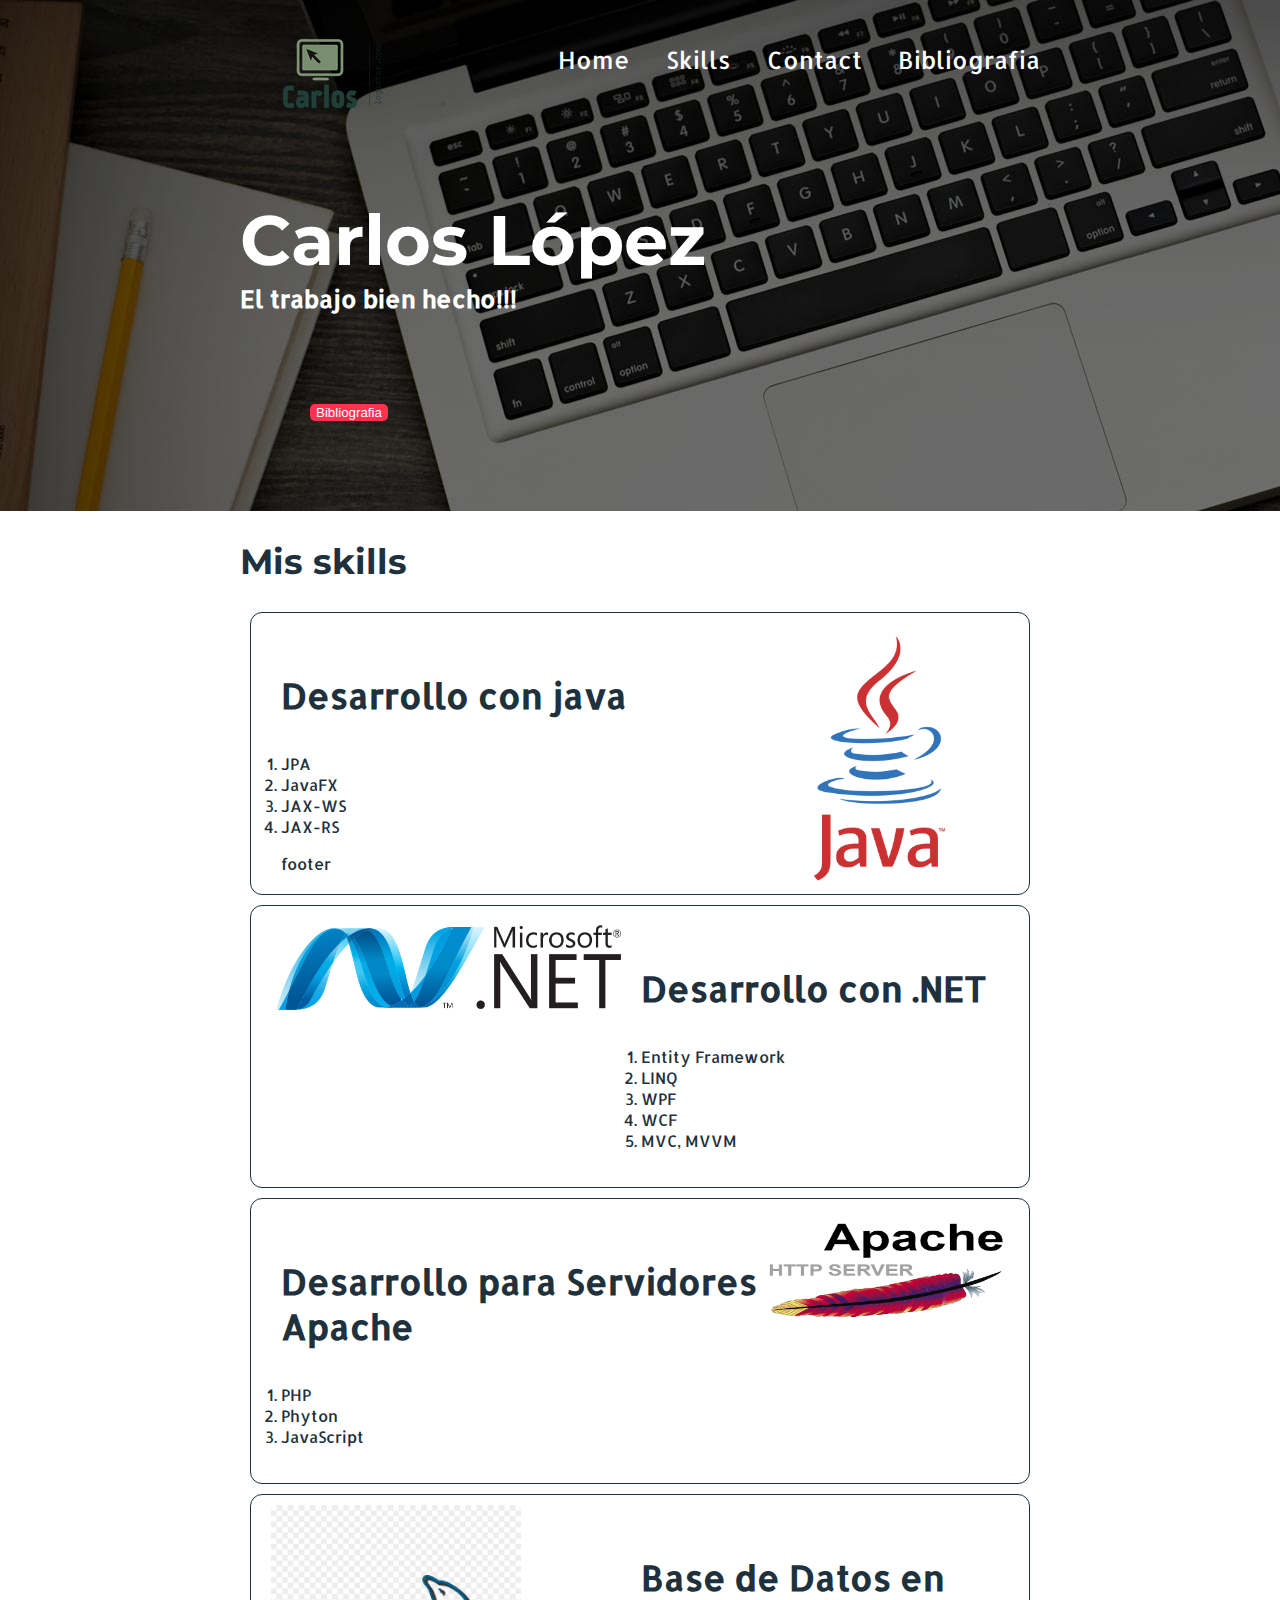
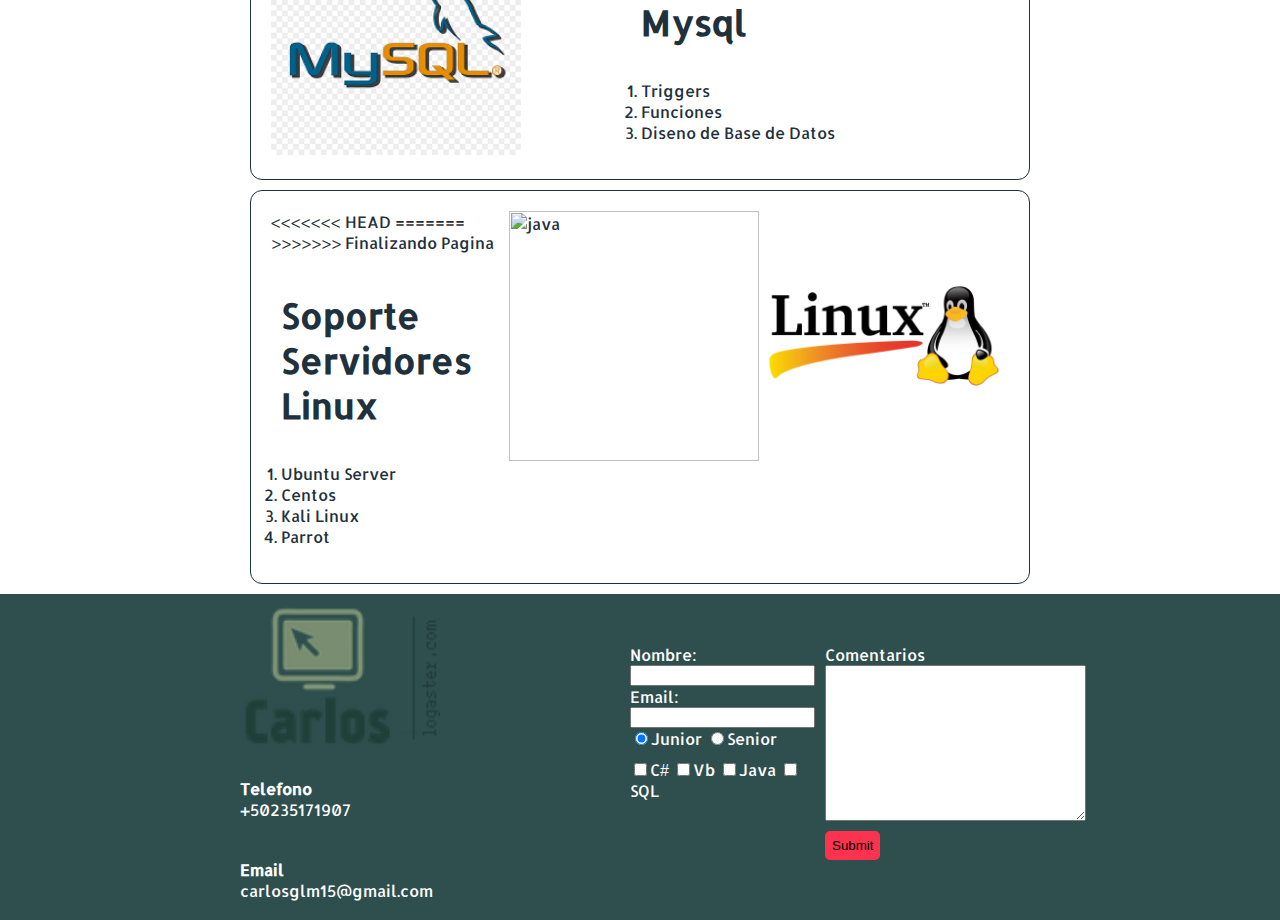
==== index.html @ fe250077 "subiendo repositorio" ====
<!DOCTYPE>
<html>
	<head>
		<title>Mi sitio web</title>
		<link href = "css/styles.css" rel= "stylesheet">
		<link href="https://fonts.googleapis.com/css?family=Allerta|Montserrat" rel="stylesheet">
		<meta charset="UTF-8">
	</head>
	<body>
		<div class="portada">
		<header id="header" class="header contenedor">
			<figure class="logo">
				<img src = "imagenes/logo.png" alt= "Logo JAVA FULL">
			</figure>
			<nav class = "menu">
				<ul>
					<li><a href="index.html">Home</a></li>
					<li><a href="#skills">Skills</a></li>
					<li><a href="#contacto">Contact</a></li>
					<li><a href="bibliografia.html">Bibliografia</a></li>
				</ul>
			</nav>
		</header>
		<section id="portada">
			<div class="contenedor">
				<h1 class="titulo">Carlos López</h1>
				<h2 class="titulo-a">El trabajo bien hecho!!!</h2>
				<button class="button"><a href="bibliografia.html">Bibliografia</a></button>
			</div>
		</section>
		</div>
		<section id="skills" class="skills contenedor">
			<h2>Mis skills</h2>
			<article class="skill">
				<img class= "right" width = "250" src = "imagenes/java.png"  alt = "java">
				<div class="contenedor-skills-a">
					<h3 class="titulo-b">Desarrollo con java</h3>
					<ol>
						<li>JPA</li>
						<li>JavaFX</li>
						<li>JAX-WS</li>
						<li>JAX-RS</li>
					</ol>footer
				</div>
			</article>
			<article class="skill">
				<img class = "left" width = "350" src = "imagenes/net.png" alt = ".NET">
				<div class="contenedor-skills-b">
					<h3 class="titulo-b">Desarrollo con .NET</h3>
					<ol>
						<li>Entity Framework</li>
						<li>LINQ</li>
						<li>WPF</li>
						<li>WCF</li>
						<li>MVC, MVVM</li>
					</ol>
				</div>
			</article>
			<article class="skill">
				<img class= "right" width = "250" src = "imagenes/apache.png"  alt = "java">
				<div class="contenedor-skills-a">
					<h3 class="titulo-b">Desarrollo para Servidores Apache</h3>
					<ol>
						<li>PHP</li>
						<li>Phyton</li>
						<li>JavaScript</li>
					</ol>
				</div>
			</article>
			</article>
			<article class="skill">
				<img class = "left" width = "250" src = "imagenes/mysql.png" alt = ".NET">
				<div class="contenedor-skills-b">
					<h3 class="titulo-b">Base de Datos en Mysql</h3>
					<ol>
						<li>Triggers</li>
						<li>Funciones</li>
						<li>Diseno de Base de Datos</li>
					</ol>
				</div>
			</article>
			<article class="skill">
<<<<<<< HEAD
				<img class= "right" width = "250" src = "imagenes/linux.png"  alt = "java">
=======
				<img class= "right" width = "250" src = "imagenes/Linux.png"  alt = "java">
>>>>>>> Finalizando Pagina
				<div class="contenedor-skills-a">
					<h3 class="titulo-b">Soporte Servidores Linux</h3>
					<ol>
						<li>Ubuntu Server</li>
						<li>Centos</li>
						<li>Kali Linux</li>
						<li>Parrot</li>
					</ol>
				</div>
			</article>
		</section>
		<footer id="contacto" class="footer">
			<div class="contenedor">
				<div class="contacto">
					<img src="imagenes/logo.png" width="200">
					<a href="tel: +50235171907">
						<strong>Telefono</strong>
						<span>+50235171907</span>
					</a>
					<a href="mailto:carlosglm15@gmail.com">
						<strong>Email</strong>
						<span>carlosglm15@gmail.com</span>
					</a>
				</div>
				<form class="formulario">
					<div class="col1">
						<label for="nombre">Nombre:</label>
						<input type="texto" id="nombre" name="nombre" required/>
						<label for="email">Email:</label>
						<input type="email" name="email" id="email">
						<div class="perfil">
							<label for="junior">
								<input type="radio" name="perfil" id="junior" value="junior" checked>Junior
							</label>
							<label for="senior">
								<input type="radio" name="perfil" id="senior" value="senior">Senior
							</label>
						</div>
						<div class="intereres">
							<label for="c#">
								<input type="checkbox" name="intereses" id="c#" value="c#">C#
							</label>
							<label for="vb">
								<input type="checkbox" name="intereses" id="vb" value="vb">Vb
							</label>
							<label for="java">
								<input type="checkbox" name="intereses" id="java" value="java">Java
							</label>
							<label for="SQL">
								<input type="checkbox" name="intereses" id="SQL" value="SQL">SQL
							</label>
						</div>
					</div>
					<div class="col2">
						<label for="comentario">Comentarios</label>
						<textarea name="comentario" id="comentario" cols="30" rows="10"></textarea>
						<input type="submit" name="Enviar" class="button">
					</div>
				</form>
			</div>
		</footer>
	</body>	
</html>
---- css/styles.css ----
body{
	margin: 0;
	font-family: 'Allerta', sans-serif;
}

#header{
	
}

#portada{
	
}

#skills{
	
}

.portada{
	background-image: url("../imagenes/portada.png");
	color: white;
	padding: 20px;
}

.titulo{
	font-size: 70px;
	font-family: 'Montserrat', sans-serif;
	margin-bottom: 0;
	margin-top: 70px;
}

.titulo-a{
	font-size: 24px;
	margin-top: 0;
}

.titulo-b{
	font-size: 35px;
	margin-top: 40px;
}

.button{
	border-radius: 5px;
	border: none;
	background: #fd324e;
}

.contenedor .button a{
	color: white;
	text-decoration: none;
}

.portada button{
	margin: 70px;
}

.logo{
	display: inline-block;
}

.menu{
	display: inline-block;
	font-size: 24px;
	position: absolute;
	right: 0;
}

.menu li{
	display: inline-block;
	margin-left: 30px;
}

.menu li a{
	color: white;
	text-decoration: none;	
}
.contenedor{
	width: 800px;
	margin: auto;
}

.header{
	position: relative;
}

.skill{
	margin: 10px;
	padding: 20px;
	border: 1px solid #1f313c;
	border-radius: 12px;
}

.skills{
	color: #1f313c;
}

.skills h2{
	font-family: 'Montserrat', sans-serif;
	font-size: 35px;
}

.right{
	float: right;
	position: relative;
	top: 0px;
}

.left{
	float: left;
	position: relative;
	top: -10px;
}

.contenedor-skills-a{
	margin-left: 10px;
}


.contenedor-skills-b{
	margin-left: 370px;
}

.skills ol{
	padding: 0;
}

.footer{
	background: #2F4F4F;
}
.footer .contenedor{
	display: flex;
	justify-content: space-between;
}
.contacto{
	display: flex;
	width: 300px;
	flex-wrap: wrap;
	align-items: center;
}
.contacto img{
	display: block;
}
.contacto a{
	color: white;
	margin: 10px 10px 10px 0;
	text-decoration: none;
}
.contacto strong{
	display: block;
}
.formulario{
	display: flex;
	width: 400px;
	color: white;
	padding: 50px 10px;
}
.intereses label{
	font-size: 12px;
}
.peril{
	margin-top: 10px;
}
.formulario, .perfil, .intereses{
	margin-bottom: 10px;
}
.col1{
	margin-right: 10px;
}
.col2{
	align-items: flex-start;
}
.col1, .col2{
	display: flex;
	flex-direction: column;
}
.col2 .button{
	padding: 7px;
	margin-top: 10px;
}

.tabla{
	margin: 40px;
}

table {
	width: 100%;
}

th{
	background: #273b47;
	color: white;
	padding: 10px, 20px;
	text-align: left;
}

td{
	padding: 20px;
}
table, th, td{
	border: 1px solid #273b47;
	border-collapse: collapse;
}
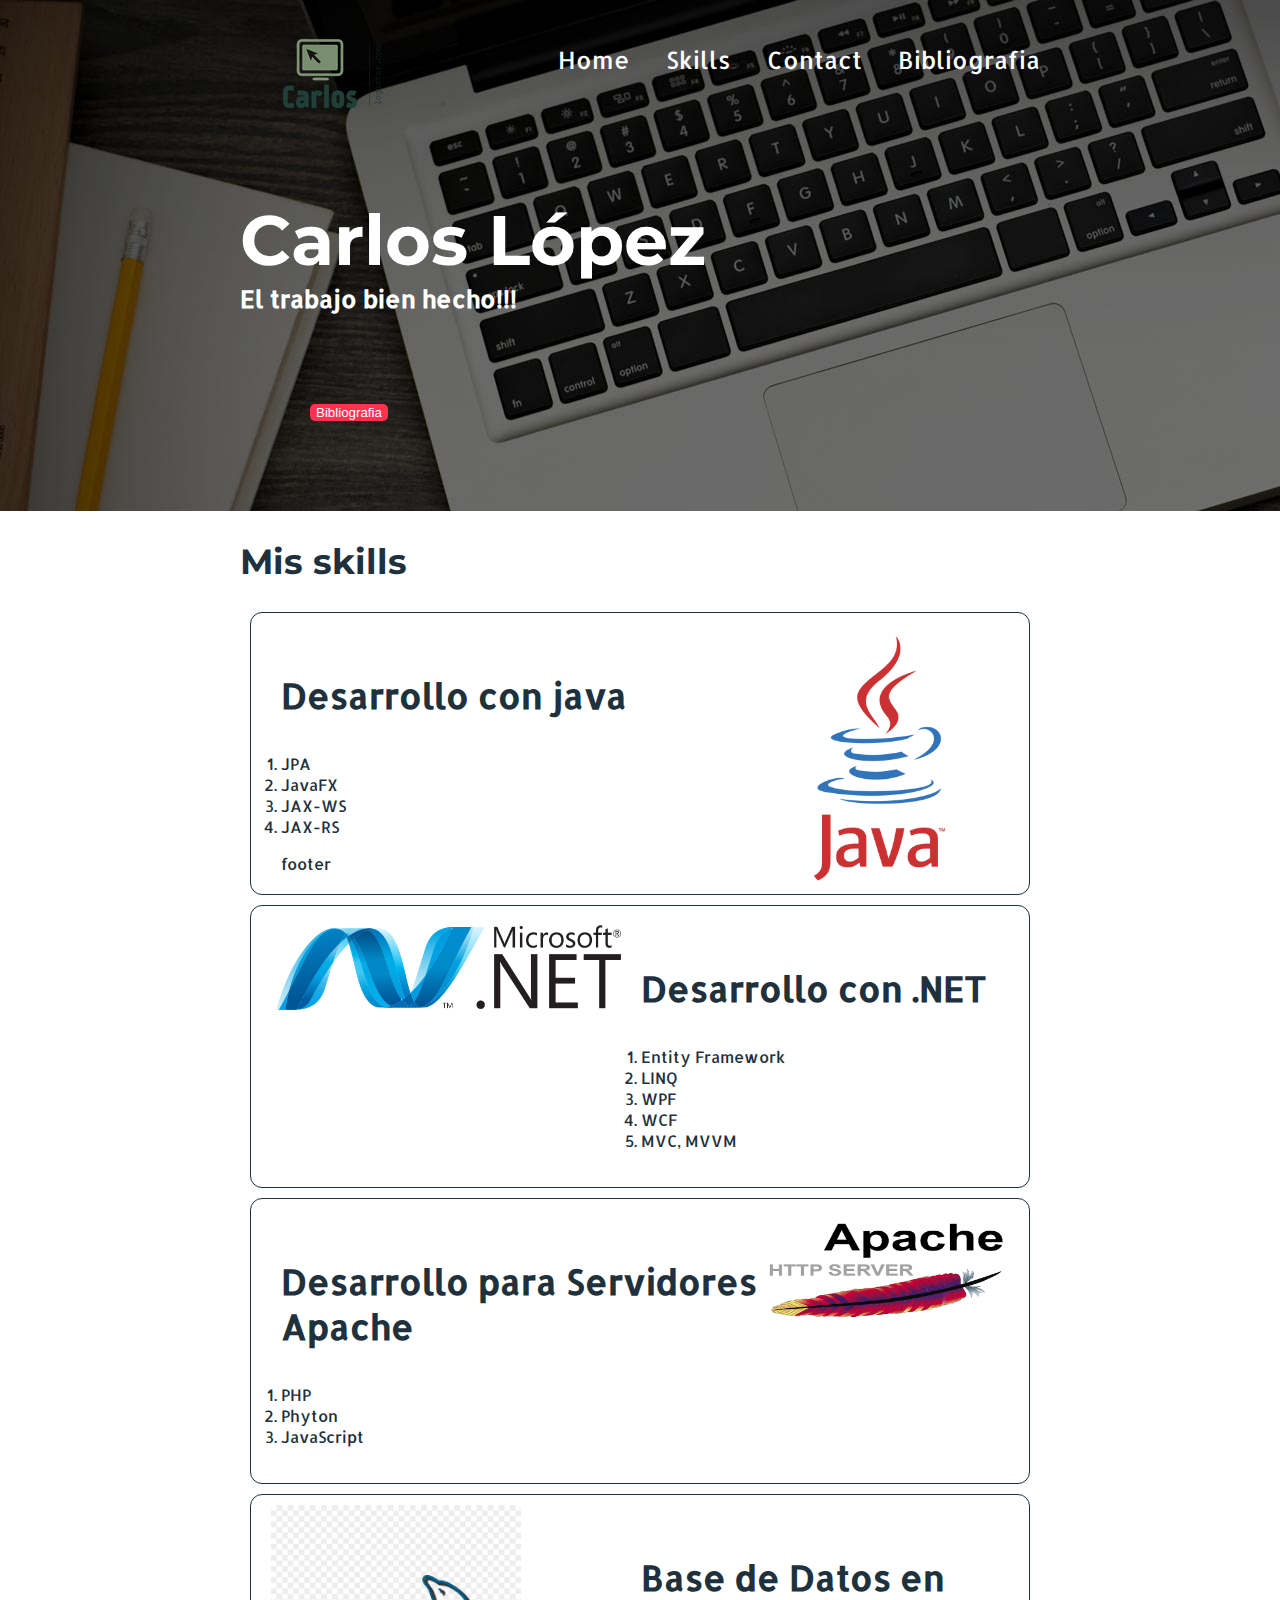
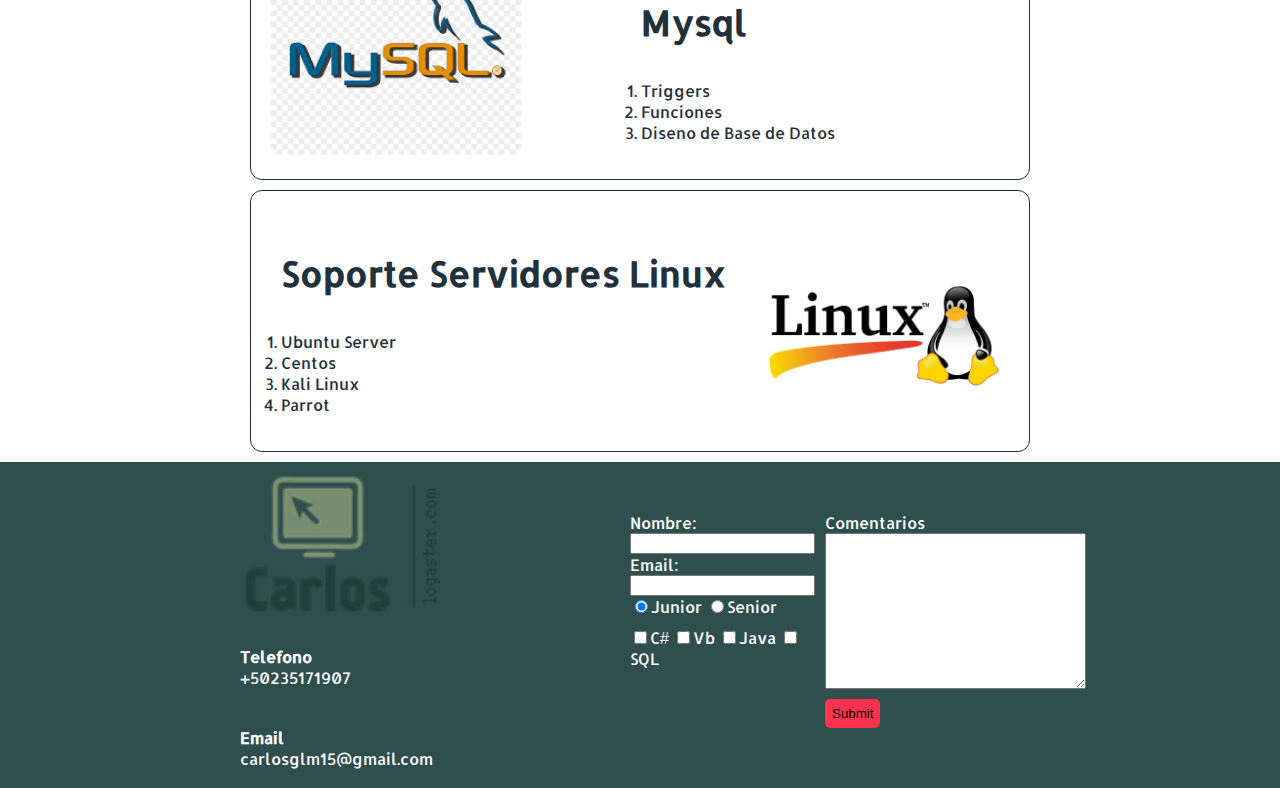
==== commit 433adc06: "modificando index" ====
--- a/index.html
+++ b/index.html
@@ -80,11 +80,7 @@
 				</div>
 			</article>
 			<article class="skill">
-<<<<<<< HEAD
 				<img class= "right" width = "250" src = "imagenes/linux.png"  alt = "java">
-=======
-				<img class= "right" width = "250" src = "imagenes/Linux.png"  alt = "java">
->>>>>>> Finalizando Pagina
 				<div class="contenedor-skills-a">
 					<h3 class="titulo-b">Soporte Servidores Linux</h3>
 					<ol>
